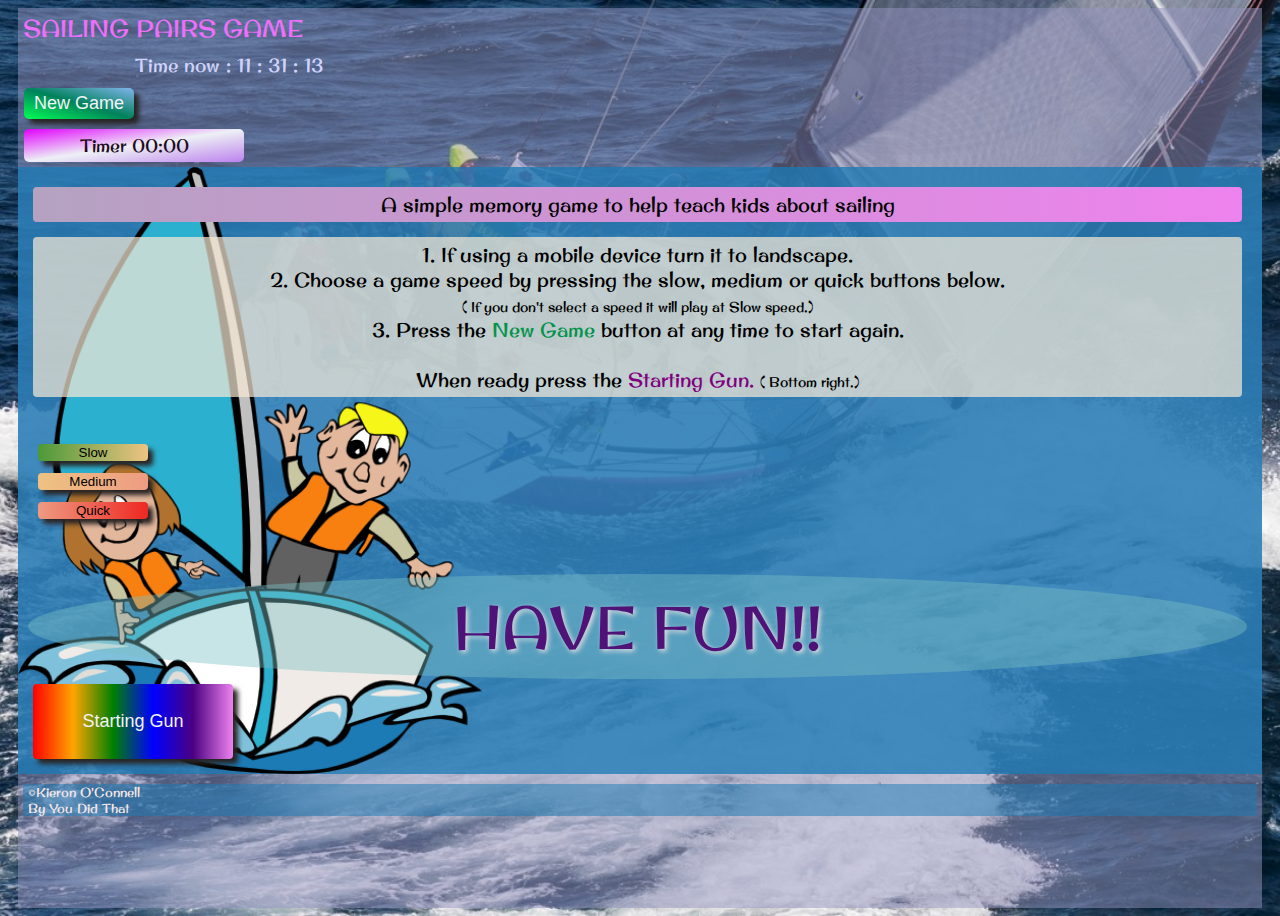
==== index.html @ f1f14758 "Following mobile testing adjusted card sizes" ====
<!DOCTYPE html>
<html lang="en">

<!-- All code written by KJOC referencing CI Materials, Bootrap 4 Documentation online and mostly W3Schools website to understand how to solve problems.
    Except where specifcally mentioned all code written here not copied and pasted -->

<!-- Base Head content comes from CI Github template -->
<!-- Meta descriptions and links not part of website -->

<head>
    <meta charset="UTF-8">
    <!-- From advice from mentor and some reading on this site added extra info to title and changed code file
        names to help with search results https://backlinko.com/hub/seo/urls -->
    <title>Sailing Game</title>
    <meta name="viewport" content="width=device-width, initial-scale=1.0 shrink-to-fit=no">
    <meta name="author" content="KJOC">
    <meta name="description" content="Sailing Pairs Game">
    <meta name="keywords" content="TBD">
    <!-- Bootstrap -->
    <link rel="stylesheet" href="https://stackpath.bootstrapcdn.com/bootstrap/4.5.0/css/bootstrap.min.css" integrity="sha384-9aIt2nRpC12Uk9gS9baDl411NQApFmC26EwAOH8WgZl5MYYxFfc+NcPb1dKGj7Sk" crossorigin="anonymous">
    <!-- Fontawesome -->
    <link rel="stylesheet" href="https://use.fontawesome.com/releases/v5.6.1/css/all.css" integrity="sha384-gfdkjb5BdAXd+lj+gudLWI+BXq4IuLW5IT+brZEZsLFm++aCMlF1V92rMkPaX4PP" crossorigin="anonymous">
    <!-- Google APIs -->
    <link rel="preconnect" href="https://fonts.gstatic.com">
    <link href="https://fonts.googleapis.com/css2?family=Original+Surfer&display=swap" rel="stylesheet">
    <!-- Own CSS -->
    <link rel="stylesheet" href="assets/css/style.css">
    <!-- Own Javascript -->

</head>

<!-- Main body of website that will be seen on first load -->

<body id="backImage" class="mx-auto">

    <section id="fade" class="flex container-fluid">

        <div class="container-fluid">
            <div class="row d-flex justify-content-center">
                <div class="title  col-5">SAILING PAIRS GAME</div>
                <div id="clock" class="dClock offset-2 col-5"></div>
            </div>
            <div class="row justify-content-center">
            </div>
            <div class="r3 row d-flex justify-content-between">
                <div class="c1 col-xs-2"> <button id="reStart" class="speed">New Game</button></div>
                <div class="c1 col-xs-2" id="stopwatch">Timer 00:00</div>
            </div>
        </div>

        <div class="container-fluid">
            <div id="gameInfo" class="jumbotron">
                <div class="row d-flex justify-content-end">
                    <div class="explain1 col-8">
                        A simple memory game to help teach kids about sailing
                    </div>
                </div>
                <div class="row d-flex justify-content-end">
                    <div class="explain2 col-8">
                        1. If using a mobile device turn it to landscape. <br> 2. Choose a game speed by pressing the slow, medium or quick buttons below.<br><span style="font-size: 14px;">&#40 If you don't select a speed it will play at Slow speed.&#41</span>                        <br>3. Press the
                        <span style="color: #03944c;">New Game</span> button at any time to start again. <br><br> When ready press the
                        <span class="link">Starting Gun. </span><span style="font-size: 14px;">&#40 Bottom right.&#41</span>
                    </div>
                </div>
                <div class="speedBox row justify-content-end">

                    <div class="col-md-2"><button id="slow" class="speed">Slow</button></div>
                    <div class="col-md-2"> <button id="medium" class="speed">Medium</button></div>
                    <div class="col-md-2"> <button id="quick" class="speed">Quick</button></div>

                </div>
                <div class="fun1 row d-flex justify-content-center">
                    <div class="fun col-5 offset-4">HAVE FUN!!
                    </div>
                </div>
                <div class="row ">

                    <div class="col-6 offset-6 d-flex justify-content-end ">

                        <button id="start" class="button">Starting Gun</button></div>
                </div>
            </div>
        </div>

        <div class="container-fluid">
            <div class="area row">
                <div class=" area2 col-12">
                    <div id="cardBox" class="cardBox row justify-content-sm-between flex"></div>
                </div>
            </div>
        </div>

        <footer>
            <div class="container-fluid ">
                <div class="row justify-content-between ">
                    <div class="foot col-offset-0 ">&copy;Kieron O'Connell</div>
                    <div class="foot col-offset-0 ">By You Did That</div>
                </div>
            </div>
        </footer>
        <div class="row "></div>
    </section>








    <!-- Scripts for bootstrap CDN -->
    <script src="https://code.jquery.com/jquery-3.5.1.slim.min.js " integrity="sha384-DfXdz2htPH0lsSSs5nCTpuj/zy4C+OGpamoFVy38MVBnE+IbbVYUew+OrCXaRkfj " crossorigin="anonymous "></script>
    <script src="https://cdn.jsdelivr.net/npm/popper.js@1.16.0/dist/umd/popper.min.js " integrity="sha384-Q6E9RHvbIyZFJoft+2mJbHaEWldlvI9IOYy5n3zV9zzTtmI3UksdQRVvoxMfooAo " crossorigin="anonymous "></script>
    <script src="https://stackpath.bootstrapcdn.com/bootstrap/4.5.0/js/bootstrap.min.js " integrity="sha384-OgVRvuATP1z7JjHLkuOU7Xw704+h835Lr+6QL9UvYjZE3Ipu6Tp75j7Bh/kR0JKI " crossorigin="anonymous "></script>
    <script src="assets/js/script.js "></script>
</body>

</html>
---- assets/css/style.css ----
/* Background Image */

html {
    margin: 0px 10px 0px 10px;
}

body {
    font-family: 'Original Surfer', cursive;
    font-size: 20px;
    min-height: 100vh;
    max-width: 99.5%;
}

#backImage {
    /* Personal photo with no copyright issues for personal non commercial use */
    background-image: url('../images/fastnetpeople2.jpeg');
    background-position: center center;
    background-repeat: no-repeat;
    background-size: cover;
}

#fade {
    background-color: rgba(148, 149, 192, 0.507);
    min-height: inherit;
}


/* Title */

.title,
.dClock {
    padding: 5px;
}

.title {
    color: #ee6ffa;
    text-align: left;
    width: fit-content;
    border-radius: 5px;
    font-size: 1.5rem;
}

.dClock {
    /* background-color: #1c7ab585; */
    color: #d0d3fa;
    text-align: right;
    width: 300px;
    border-radius: 5px;
    font-size: 1.2rem;
}

.r3 {
    margin: 1px 1px 1px 1px;
}

.c1 {
    padding-left: 0;
}

#reStart,
#stopwatch {
    font-size: 1em;
    text-align: center;
    border-radius: 5px;
    margin: 5px 5px 5px 5px;
    padding: 5px 10px 5px 10px;
}

#reStart {
    color: #f3f3f7;
    width: auto;
    /* Adapted from W3 schools */
    background-image: linear-gradient(to top right, rgb(0, 255, 85), rgb(0, 130, 91), rgb(130, 180, 238));
    box-shadow: 5px 5px 5px rgb(41, 36, 36);
}

#stopwatch {
    background-image: linear-gradient(to bottom right, rgb(225, 0, 255), rgb(237, 240, 245), rgb(189, 130, 238));
    color: #1d0d1b;
    max-width: 200px;
    height: fit-content;
}


/* User entry */


/* Navigation to 3 games pages */


/* Start page before game start */

.jumbotron {
    font-family: 'Original Surfer', cursive;
    margin: 100px, 5px, 5px, 5px;
    background-color: #1c7ab5c7;
    background-image: url('../images/cardfront.png');
    background-position: left;
    background-repeat: no-repeat;
    background-size: contain;
    /* border: solid 15px #1c7ab5c7; */
    padding: 10px 15px 10px 10px;
}

.explain1,
.explain2 {
    background-color: rgb(250, 235, 215, 0.7);
    margin: 10px 5px 15px 5px;
    border-radius: 4px;
    text-align: center;
    padding: 5px;
}

.explain1 {
    background-image: linear-gradient(to right, rgb(180, 162, 192), violet);
}

.link {
    color: purple;
}

.speedBox {
    margin: 40px 15px 50px 5px;
}

button {
    box-shadow: 5px 5px 5px rgb(41, 36, 36);
    border: none;
    width: 110px;
    margin: 5px 5px 5px 5px;
    border-radius: 4px;
}

#slow {
    background-image: linear-gradient(to right, rgb(75, 153, 56), rgb(238, 195, 130));
}

#medium {
    background-image: linear-gradient(to right, rgb(238, 195, 130), rgb(238, 155, 130));
}

#quick {
    background-image: linear-gradient(to right, rgb(238, 155, 130), rgb(238, 40, 34));
}

.speedPick {
    border: 5px solid rgb(252, 255, 213);
}

.fun {
    background-color: rgba(123, 192, 197, 0.425);
    fill-opacity: inherit;
    background-position: relative;
    font-size: 3em;
    color: rgb(79, 18, 119);
    text-shadow: 2px 2px 5px #e7e2e2;
    border-radius: 150%;
    padding: 15px;
    text-align: center;
}

#start {
    color: #f3f3f7;
    font-size: large;
    margin-top: 40px;
    width: 200px;
    height: 75px;
    /* Adapted from W3 schools */
    background-image: linear-gradient(to right, red, orange, green, blue, indigo, violet);
    box-shadow: 5px 5px 5px rgb(41, 36, 36);
    border: none;
    margin: 5px 5px 5px 5px;
    border-radius: 4px;
}


/* Cards */

.area {
    margin-bottom: 10px;
}

.area2 {
    padding: 0px 0px 0px 0px;
}

.cardBox {
    margin: 0px 5px 0px 5px;
}

.carD {
    position: relative;
    height: 200px;
    width: fit-content;
    width: 150px;
    margin: 2px;
    padding: 2px;
}


/* z-index used to keep correct hidden face on top */

.hidden,
.up {
    height: 200px;
    width: 150px;
    margin: 2px;
    padding: 2px;
}

.hidden {
    z-index: 2;
    background-position: center center;
    background-repeat: no-repeat;
    background-size: cover;
    /* Free image from https://www.netclipart.com/isee/ooTmi_sailboat-children-playing-kid-girl-sailing-sea-sailing/. OK for private non commericial use.*/
    background-image: url('../images/cardfront.png');
    background-color: #81b2d1;
    position: absolute;
}

.up {
    /* z-index: 3; */
    background-position: center center;
    background-repeat: no-repeat;
    background-size: cover;
    position: absolute;
    color: rgba(46, 43, 54, 0.808);
    font-variant-caps: all-petite-caps;
    font-weight: 900;
    font-display: block;
}


/* Extra small devices (phones, 600px and down) */

@media only screen and (max-width: 850px) {
    .title {
        font-size: 0.8rem;
    }
    .dClock {
        font-size: 0.8rem;
    }
    #reStart,
    #stopwatch {
        font-size: 0.5em;
        text-align: center;
        border-radius: 5px;
        margin: 5px 5px 5px 5px;
        padding: 5px 10px 5px 10px;
    }
    .carD,
    .up,
    .hidden {
        height: 65px;
        width: 50px;
    }
    .carD {
        position: relative;
        margin: 5px;
    }
    .boatName {
        font-size: 0.35em;
        background-color: #d0d3fa;
        padding-left: 2px;
    }
    .foot {
        font-size: 0.7em;
    }
}


/* Small devices (portrait tablets and large phones, 600px and up) */

@media only screen and (min-width: 850px) {
    .title {
        font-size: 1.3rem;
    }
    #reStart,
    #stopwatch {
        font-size: 0.7em;
        text-align: center;
        border-radius: 5px;
        margin: 5px 5px 5px 5px;
        padding: 5px 10px 5px 10px;
    }
    .carD,
    .up,
    .hidden {
        height: 133px;
        width: 100px;
    }
    .carD {
        position: relative;
        margin: 5px;
    }
    .boatName {
        font-size: 0.5em;
        background-color: #d0d3fa;
        padding-left: 2px;
    }
}

@media only screen and (min-width: 1200px) {
    .title {
        font-size: 1.5rem;
    }
    #reStart,
    #stopwatch {
        font-size: 0.9em;
        text-align: center;
        border-radius: 5px;
        margin: 5px 5px 5px 5px;
        padding: 5px 10px 5px 10px;
    }
    .carD,
    .up,
    .hidden {
        height: 160px;
        width: 120px;
    }
    .carD {
        position: relative;
        margin: 5px;
    }
    .boatName {
        font-size: 0.7em;
        background-color: rgb(208, 211, 250, 0.6);
        padding-left: 2px;
        font-weight: 600;
        color: #b302ca;
        border-radius: 2px;
        height: fit-content;
    }
}

@media only screen and (min-width: 1400px) {
    .title {
        font-size: 1.8rem;
    }
    #reStart,
    #stopwatch {
        font-size: 1.2em;
        text-align: center;
        border-radius: 5px;
        margin: 5px 5px 5px 5px;
        padding: 5px 10px 5px 10px;
    }
    .carD,
    .up,
    .hidden {
        height: 200px;
        width: 150px;
    }
    .carD {
        position: relative;
        margin: 5px;
    }
}

@media only screen and (min-width: 1600px) {
    .title {
        font-size: 1.8rem;
    }
    #reStart,
    #stopwatch {
        font-size: 1.4em;
        text-align: center;
        border-radius: 5px;
        margin: 5px 5px 5px 5px;
        padding: 5px 10px 5px 10px;
    }
    .carD,
    .up,
    .hidden {
        height: 240px;
        width: 180px;
    }
    .carD {
        position: relative;
        margin: 5px;
    }
}

footer {
    color: rgb(248, 231, 231);
    font-size: small;
    font-weight: 500;
    margin: 5px 5px 10px 5px;
    background-color: #1c7ab585;
}

.foot {
    margin: 0 5px 0 5px;
}
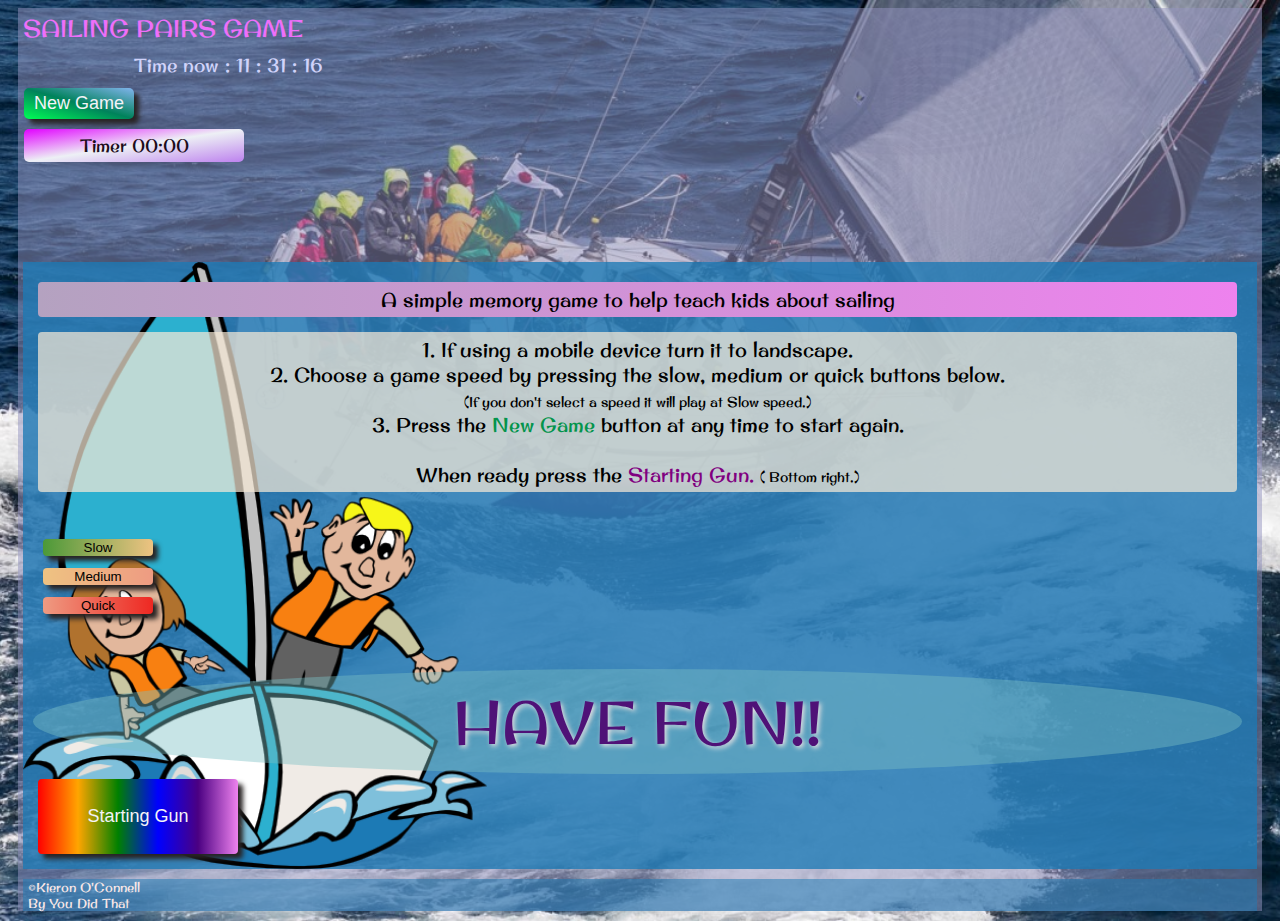
==== commit d275d8b9: "After checking and corrections following pass through CSS and HTML Validator. All Clear" ====
--- a/index.html
+++ b/index.html
@@ -57,9 +57,9 @@
                 </div>
                 <div class="row d-flex justify-content-end">
                     <div class="explain2 col-8">
-                        1. If using a mobile device turn it to landscape. <br> 2. Choose a game speed by pressing the slow, medium or quick buttons below.<br><span style="font-size: 14px;">&#40 If you don't select a speed it will play at Slow speed.&#41</span>                        <br>3. Press the
+                        1. If using a mobile device turn it to landscape. <br> 2. Choose a game speed by pressing the slow, medium or quick buttons below.<br><span style="font-size: 14px;">&#40;If you don't select a speed it will play at Slow speed.&#41;</span>                        <br>3. Press the
                         <span style="color: #03944c;">New Game</span> button at any time to start again. <br><br> When ready press the
-                        <span class="link">Starting Gun. </span><span style="font-size: 14px;">&#40 Bottom right.&#41</span>
+                        <span class="link">Starting Gun. </span><span style="font-size: 14px;">&#40; Bottom right.&#41;</span>
                     </div>
                 </div>
                 <div class="speedBox row justify-content-end">
@@ -109,10 +109,10 @@
 
 
     <!-- Scripts for bootstrap CDN -->
-    <script src="https://code.jquery.com/jquery-3.5.1.slim.min.js " integrity="sha384-DfXdz2htPH0lsSSs5nCTpuj/zy4C+OGpamoFVy38MVBnE+IbbVYUew+OrCXaRkfj " crossorigin="anonymous "></script>
-    <script src="https://cdn.jsdelivr.net/npm/popper.js@1.16.0/dist/umd/popper.min.js " integrity="sha384-Q6E9RHvbIyZFJoft+2mJbHaEWldlvI9IOYy5n3zV9zzTtmI3UksdQRVvoxMfooAo " crossorigin="anonymous "></script>
-    <script src="https://stackpath.bootstrapcdn.com/bootstrap/4.5.0/js/bootstrap.min.js " integrity="sha384-OgVRvuATP1z7JjHLkuOU7Xw704+h835Lr+6QL9UvYjZE3Ipu6Tp75j7Bh/kR0JKI " crossorigin="anonymous "></script>
-    <script src="assets/js/script.js "></script>
+    <script src="https://code.jquery.com/jquery-3.5.1.slim.min.js" integrity="sha384-DfXdz2htPH0lsSSs5nCTpuj/zy4C+OGpamoFVy38MVBnE+IbbVYUew+OrCXaRkfj " crossorigin="anonymous"></script>
+    <script src="https://cdn.jsdelivr.net/npm/popper.js@1.16.0/dist/umd/popper.min.js " integrity="sha384-Q6E9RHvbIyZFJoft+2mJbHaEWldlvI9IOYy5n3zV9zzTtmI3UksdQRVvoxMfooAo " crossorigin="anonymous"></script>
+    <script src="https://stackpath.bootstrapcdn.com/bootstrap/4.5.0/js/bootstrap.min.js " integrity="sha384-OgVRvuATP1z7JjHLkuOU7Xw704+h835Lr+6QL9UvYjZE3Ipu6Tp75j7Bh/kR0JKI " crossorigin="anonymous"></script>
+    <script src="assets/js/script.js"></script>
 </body>
 
 </html>--- a/assets/css/style.css
+++ b/assets/css/style.css
@@ -92,7 +92,7 @@
 
 .jumbotron {
     font-family: 'Original Surfer', cursive;
-    margin: 100px, 5px, 5px, 5px;
+    margin: 100px 5px 5px 5px;
     background-color: #1c7ab5c7;
     background-image: url('../images/cardfront.png');
     background-position: left;
@@ -150,7 +150,6 @@
 .fun {
     background-color: rgba(123, 192, 197, 0.425);
     fill-opacity: inherit;
-    background-position: relative;
     font-size: 3em;
     color: rgb(79, 18, 119);
     text-shadow: 2px 2px 5px #e7e2e2;
@@ -228,13 +227,16 @@
     color: rgba(46, 43, 54, 0.808);
     font-variant-caps: all-petite-caps;
     font-weight: 900;
-    font-display: block;
 }
 
 
 /* Extra small devices (phones, 600px and down) */
 
-@media only screen and (max-width: 850px) {
+
+/* https://websiteedu.com/media-queries-for-mobile-and-tablets/ 
+*/
+
+@media only screen and (min-device-width: 375px) and (max-device-width: 667px) and (-webkit-min-device-pixel-ratio: 2) {
     .title {
         font-size: 0.8rem;
     }
@@ -246,18 +248,53 @@
         font-size: 0.5em;
         text-align: center;
         border-radius: 5px;
-        margin: 5px 5px 5px 5px;
-        padding: 5px 10px 5px 10px;
-    }
-    .carD,
-    .up,
-    .hidden {
-        height: 65px;
-        width: 50px;
-    }
-    .carD {
-        position: relative;
-        margin: 5px;
+        margin: 2px 2px 2px 2px;
+        padding: 5px 5px 5px 5px;
+    }
+    .carD,
+    .up,
+    .hidden {
+        height: 73px;
+        width: 55px;
+    }
+    .carD {
+        position: relative;
+        margin: 1px;
+    }
+    .boatName {
+        font-size: 0.35em;
+        background-color: #d0d3fa;
+        padding-left: 2px;
+    }
+    .foot {
+        font-size: 0.7em;
+    }
+}
+
+@media only screen and (max-width: 850px) {
+    .title {
+        font-size: 0.8rem;
+    }
+    .dClock {
+        font-size: 0.8rem;
+    }
+    #reStart,
+    #stopwatch {
+        font-size: 0.5em;
+        text-align: center;
+        border-radius: 5px;
+        margin: 2px 2px 2px 2px;
+        padding: 5px 5px 5px 5px;
+    }
+    .carD,
+    .up,
+    .hidden {
+        height: 73px;
+        width: 55px;
+    }
+    .carD {
+        position: relative;
+        margin: 1px;
     }
     .boatName {
         font-size: 0.35em;
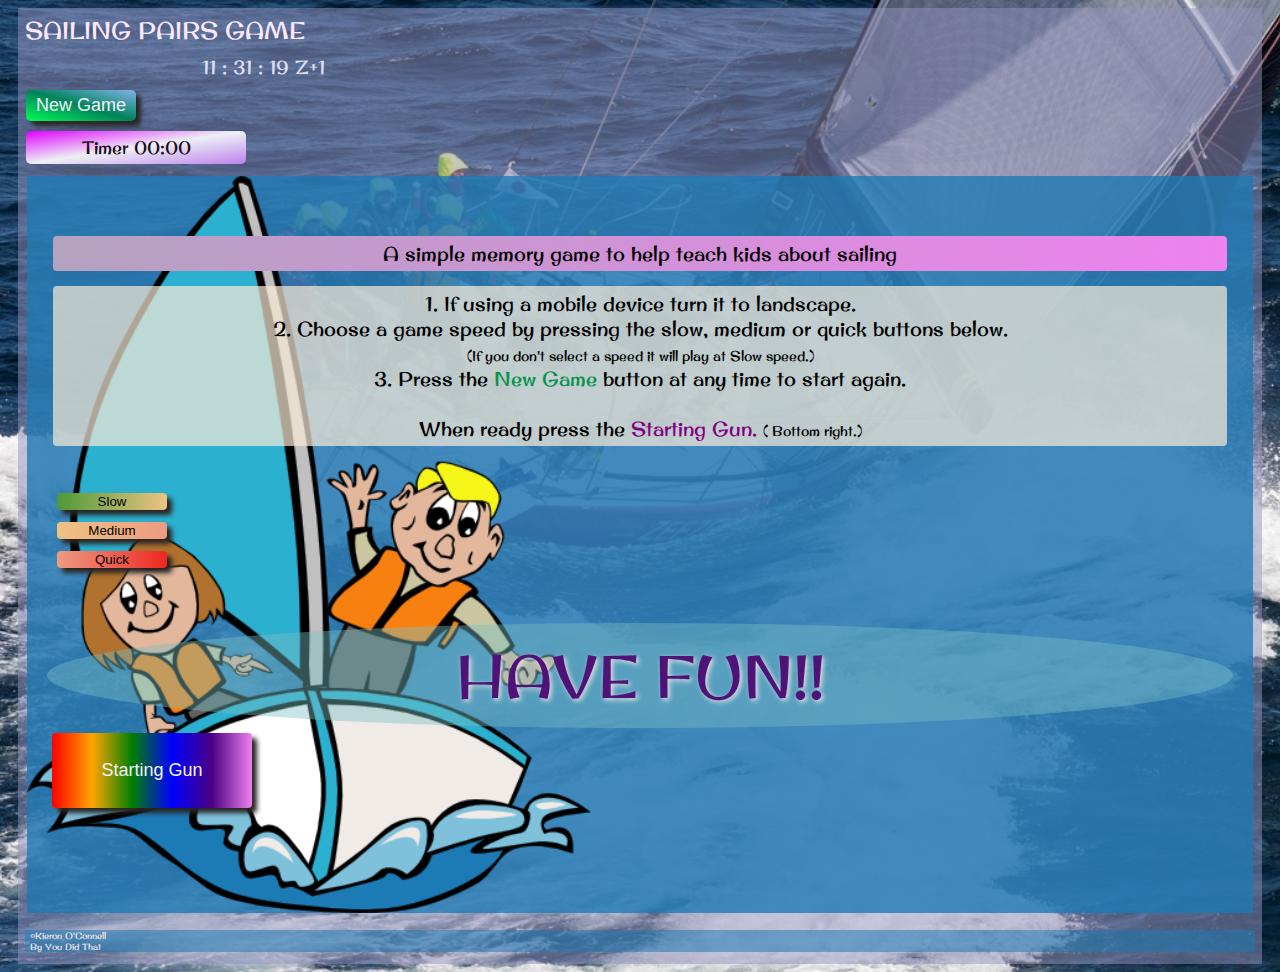
==== commit 5e8df221: "Work to make the start screen fit mobile in portrait on start screen & better distribution of cards " ====
--- a/index.html
+++ b/index.html
@@ -48,15 +48,15 @@
             </div>
         </div>
 
-        <div class="container-fluid">
+        <div class="explainTop container-fluid">
             <div id="gameInfo" class="jumbotron">
-                <div class="row d-flex justify-content-end">
-                    <div class="explain1 col-8">
+                <div class="row explain0 d-flex justify-content-end">
+                    <div class="explain1 col-xs-12">
                         A simple memory game to help teach kids about sailing
                     </div>
                 </div>
-                <div class="row d-flex justify-content-end">
-                    <div class="explain2 col-8">
+                <div class="row explain0 d-flex justify-content-end">
+                    <div class="explain2 col-xs-12">
                         1. If using a mobile device turn it to landscape. <br> 2. Choose a game speed by pressing the slow, medium or quick buttons below.<br><span style="font-size: 14px;">&#40;If you don't select a speed it will play at Slow speed.&#41;</span>                        <br>3. Press the
                         <span style="color: #03944c;">New Game</span> button at any time to start again. <br><br> When ready press the
                         <span class="link">Starting Gun. </span><span style="font-size: 14px;">&#40; Bottom right.&#41;</span>
@@ -64,13 +64,13 @@
                 </div>
                 <div class="speedBox row justify-content-end">
 
-                    <div class="col-md-2"><button id="slow" class="speed">Slow</button></div>
-                    <div class="col-md-2"> <button id="medium" class="speed">Medium</button></div>
-                    <div class="col-md-2"> <button id="quick" class="speed">Quick</button></div>
+                    <div class="col-xs-4"><button id="slow" class="speed">Slow</button></div>
+                    <div class="col-xs-4"> <button id="medium" class="speed">Medium</button></div>
+                    <div class="col-xs-4"> <button id="quick" class="speed">Quick</button></div>
 
                 </div>
                 <div class="fun1 row d-flex justify-content-center">
-                    <div class="fun col-5 offset-4">HAVE FUN!!
+                    <div class="fun col-sm-5 offset-4">HAVE FUN!!
                     </div>
                 </div>
                 <div class="row ">
@@ -84,8 +84,8 @@
 
         <div class="container-fluid">
             <div class="area row">
-                <div class=" area2 col-12">
-                    <div id="cardBox" class="cardBox row justify-content-sm-between flex"></div>
+                <div class=" area2 justify-content-sm-center col-12">
+                    <div id="cardBox" class="cardBox row justify-content-sm-center"></div>
                 </div>
             </div>
         </div>
--- a/assets/css/style.css
+++ b/assets/css/style.css
@@ -22,6 +22,7 @@
 #fade {
     background-color: rgba(148, 149, 192, 0.507);
     min-height: inherit;
+    padding: 2px 2px 2px 2px;
 }
 
 
@@ -33,7 +34,7 @@
 }
 
 .title {
-    color: #ee6ffa;
+    color: #fce8ff;
     text-align: left;
     width: fit-content;
     border-radius: 5px;
@@ -42,7 +43,7 @@
 
 .dClock {
     /* background-color: #1c7ab585; */
-    color: #d0d3fa;
+    color: #dcddee;
     text-align: right;
     width: 300px;
     border-radius: 5px;
@@ -92,14 +93,22 @@
 
 .jumbotron {
     font-family: 'Original Surfer', cursive;
-    margin: 100px 5px 5px 5px;
+    margin: 5px 5px 5px 5px;
     background-color: #1c7ab5c7;
     background-image: url('../images/cardfront.png');
     background-position: left;
     background-repeat: no-repeat;
     background-size: contain;
     /* border: solid 15px #1c7ab5c7; */
-    padding: 10px 15px 10px 10px;
+    padding: 5px 5px 5px 5px;
+}
+
+.explainTop {
+    padding: 2px 2px 2px 2px;
+}
+
+.explain0 {
+    margin: 0px 1px 0px 1px;
 }
 
 .explain1,
@@ -236,7 +245,8 @@
 /* https://websiteedu.com/media-queries-for-mobile-and-tablets/ 
 */
 
-@media only screen and (min-device-width: 375px) and (max-device-width: 667px) and (-webkit-min-device-pixel-ratio: 2) {
+
+/* @media only screen and (min-device-width: 375px) and (max-device-width: 667px) and (-webkit-min-device-pixel-ratio: 2) {
     .title {
         font-size: 0.8rem;
     }
@@ -269,9 +279,19 @@
     .foot {
         font-size: 0.7em;
     }
-}
-
-@media only screen and (max-width: 850px) {
+} */
+
+@media only screen and (max-width: 250px) {
+    .area,
+    .area2 {
+        justify-content: space-between;
+    }
+    .cardBox {
+        padding-left: 50px;
+    }
+}
+
+@media only screen and (max-width: 750px) {
     .title {
         font-size: 0.8rem;
     }
@@ -286,30 +306,61 @@
         margin: 2px 2px 2px 2px;
         padding: 5px 5px 5px 5px;
     }
+    .explain1,
+    .explain2 {
+        font-size: 0.7rem;
+        font-weight: 500;
+    }
+    .explain2 {
+        background-color: rgba(250, 235, 215, 0.842);
+    }
+    .speed {
+        font-size: 0.8rem;
+        width: 75px;
+    }
+    .speedBox {
+        margin: 2px 2px 2px 2px;
+    }
+    .fun {
+        font-size: 1.5em;
+        padding: 5px 3px 5px 3px;
+        margin-right: 75px;
+    }
+    #start {
+        font-size: 0.8em;
+        width: 200px;
+        height: 40px;
+    }
     .carD,
     .up,
     .hidden {
         height: 73px;
         width: 55px;
     }
-    .carD {
-        position: relative;
-        margin: 1px;
-    }
-    .boatName {
-        font-size: 0.35em;
-        background-color: #d0d3fa;
-        padding-left: 2px;
-    }
-    .foot {
-        font-size: 0.7em;
-    }
+    .cardBox {
+        padding-left: 20px;
+    }
+}
+
+.carD {
+    position: relative;
+    margin: 1px;
+}
+
+.boatName {
+    font-size: 0.35em;
+    background-color: #d0d3fa;
+    padding-left: 2px;
+}
+
+.foot {
+    font-size: 0.7em;
 }
 
 
 /* Small devices (portrait tablets and large phones, 600px and up) */
 
-@media only screen and (min-width: 850px) {
+@media only screen and (min-width: 750px) {
     .title {
         font-size: 1.3rem;
     }
@@ -349,6 +400,9 @@
         border-radius: 5px;
         margin: 5px 5px 5px 5px;
         padding: 5px 10px 5px 10px;
+    }
+    .jumbotron {
+        padding: 50px 20px 100px 20px;
     }
     .carD,
     .up,
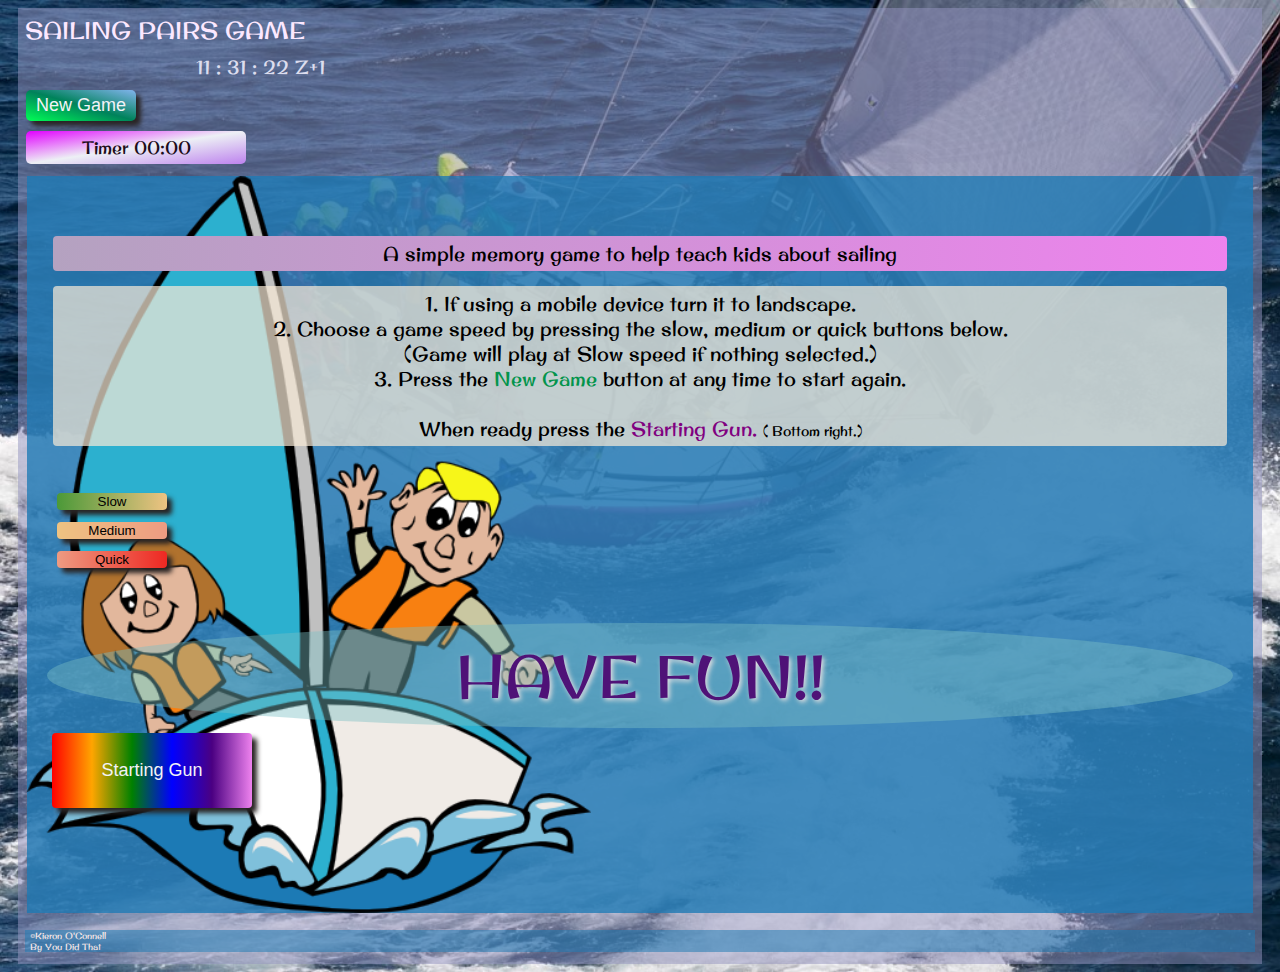
==== commit b061aaf6: "Small mobile UX adjustments" ====
--- a/index.html
+++ b/index.html
@@ -57,7 +57,7 @@
                 </div>
                 <div class="row explain0 d-flex justify-content-end">
                     <div class="explain2 col-xs-12">
-                        1. If using a mobile device turn it to landscape. <br> 2. Choose a game speed by pressing the slow, medium or quick buttons below.<br><span style="font-size: 14px;">&#40;If you don't select a speed it will play at Slow speed.&#41;</span>                        <br>3. Press the
+                        1. If using a mobile device turn it to landscape. <br> 2. Choose a game speed by pressing the slow, medium or quick buttons below.<br><span>&#40;Game will play at Slow speed if nothing selected.&#41;</span> <br>3. Press the
                         <span style="color: #03944c;">New Game</span> button at any time to start again. <br><br> When ready press the
                         <span class="link">Starting Gun. </span><span style="font-size: 14px;">&#40; Bottom right.&#41;</span>
                     </div>
--- a/assets/css/style.css
+++ b/assets/css/style.css
@@ -289,6 +289,9 @@
     .cardBox {
         padding-left: 50px;
     }
+    #start {
+        font-size: 0.7em;
+    }
 }
 
 @media only screen and (max-width: 750px) {
@@ -328,7 +331,7 @@
     }
     #start {
         font-size: 0.8em;
-        width: 200px;
+        width: 220px;
         height: 40px;
     }
     .carD,
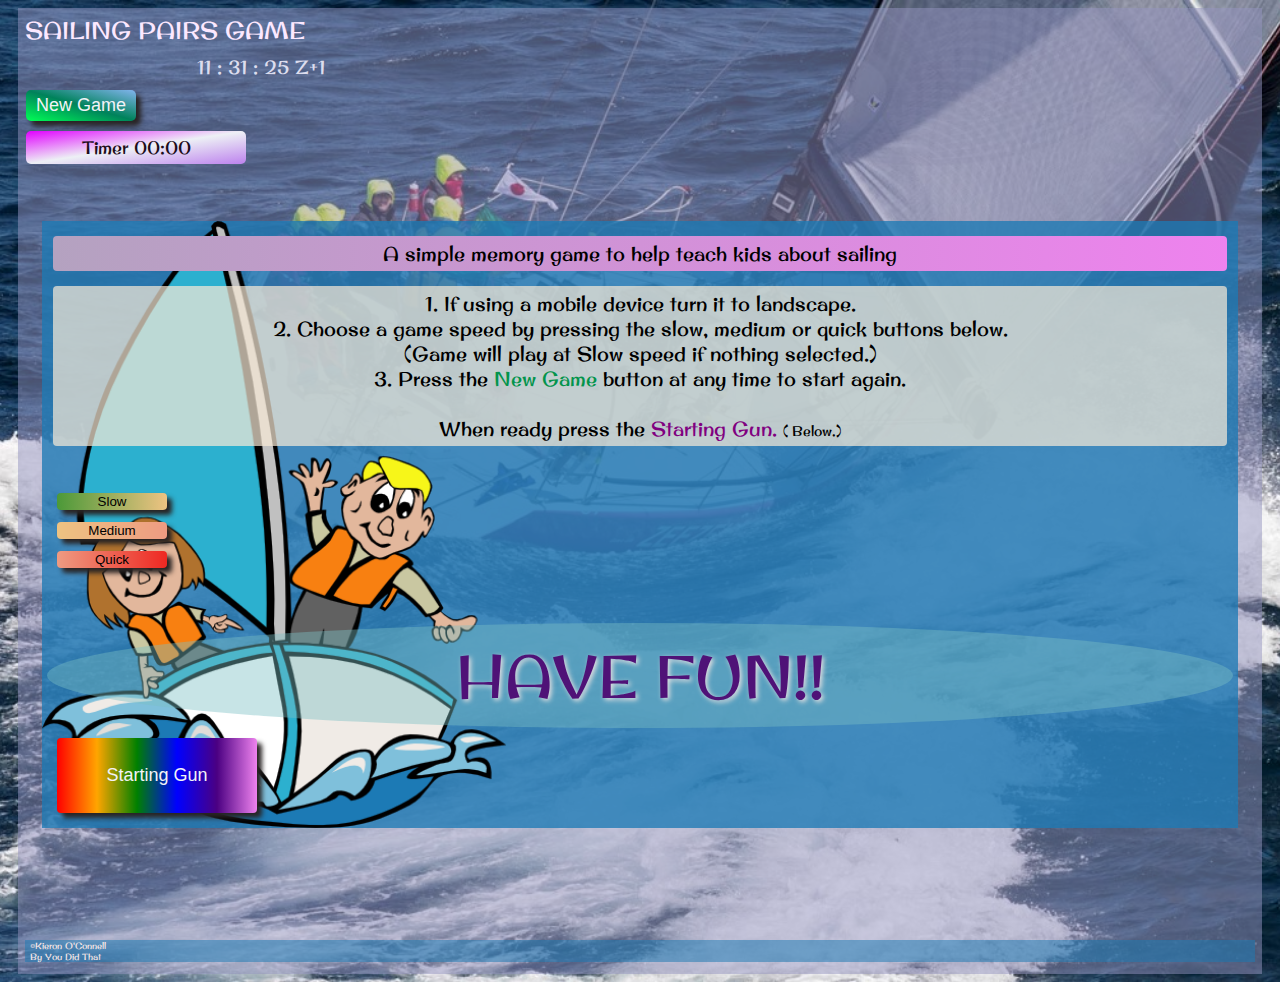
==== commit 2204fe72: "Last of mobile changes" ====
--- a/index.html
+++ b/index.html
@@ -59,7 +59,7 @@
                     <div class="explain2 col-xs-12">
                         1. If using a mobile device turn it to landscape. <br> 2. Choose a game speed by pressing the slow, medium or quick buttons below.<br><span>&#40;Game will play at Slow speed if nothing selected.&#41;</span> <br>3. Press the
                         <span style="color: #03944c;">New Game</span> button at any time to start again. <br><br> When ready press the
-                        <span class="link">Starting Gun. </span><span style="font-size: 14px;">&#40; Bottom right.&#41;</span>
+                        <span class="link">Starting Gun. </span><span style="font-size: 14px;">&#40; Below.&#41;</span>
                     </div>
                 </div>
                 <div class="speedBox row justify-content-end">
@@ -73,9 +73,9 @@
                     <div class="fun col-sm-5 offset-4">HAVE FUN!!
                     </div>
                 </div>
-                <div class="row ">
+                <div class="gun row justify-content-end">
 
-                    <div class="col-6 offset-6 d-flex justify-content-end ">
+                    <div class="col-sm-3 justify-content-end">
 
                         <button id="start" class="button">Starting Gun</button></div>
                 </div>
--- a/assets/css/style.css
+++ b/assets/css/style.css
@@ -181,6 +181,10 @@
     border-radius: 4px;
 }
 
+.gun {
+    margin: 5px 25px 5px 5px;
+}
+
 
 /* Cards */
 
@@ -290,7 +294,7 @@
         padding-left: 50px;
     }
     #start {
-        font-size: 0.7em;
+        font-size: 0.5em;
     }
 }
 
@@ -405,7 +409,7 @@
         padding: 5px 10px 5px 10px;
     }
     .jumbotron {
-        padding: 50px 20px 100px 20px;
+        margin: 50px 20px 100px 20px;
     }
     .carD,
     .up,
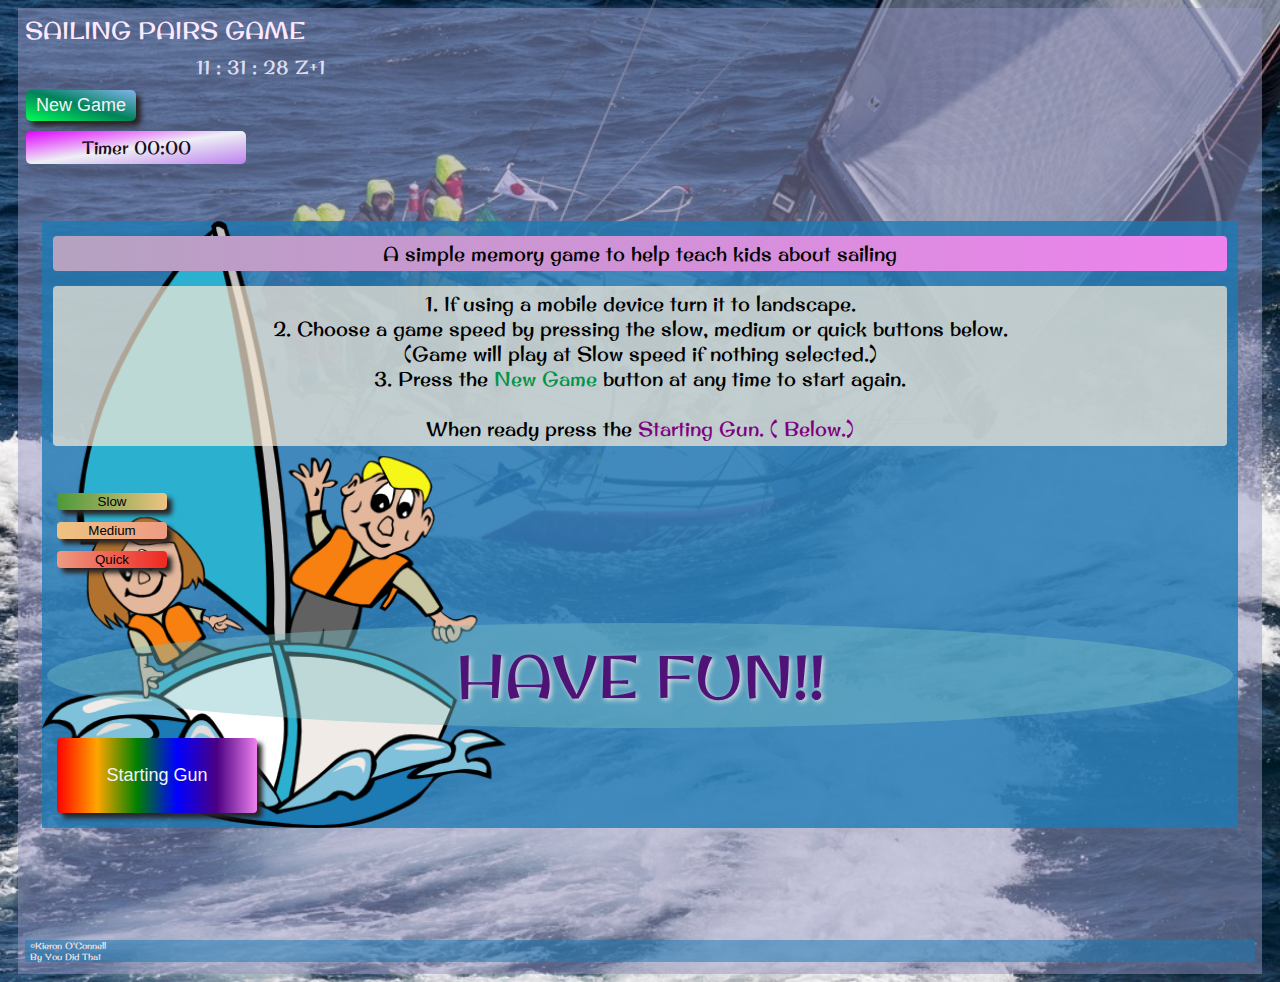
==== commit 9888fe49: "Following a UX trial added simple instruction on game screen." ====
--- a/index.html
+++ b/index.html
@@ -59,7 +59,7 @@
                     <div class="explain2 col-xs-12">
                         1. If using a mobile device turn it to landscape. <br> 2. Choose a game speed by pressing the slow, medium or quick buttons below.<br><span>&#40;Game will play at Slow speed if nothing selected.&#41;</span> <br>3. Press the
                         <span style="color: #03944c;">New Game</span> button at any time to start again. <br><br> When ready press the
-                        <span class="link">Starting Gun. </span><span style="font-size: 14px;">&#40; Below.&#41;</span>
+                        <span class="link">Starting Gun. &#40; Below.&#41;</span>
                     </div>
                 </div>
                 <div class="speedBox row justify-content-end">
@@ -82,7 +82,7 @@
             </div>
         </div>
 
-        <div class="container-fluid">
+        <div id="gameInstr" class="container-fluid">
             <div class="area row">
                 <div class=" area2 justify-content-sm-center col-12">
                     <div id="cardBox" class="cardBox row justify-content-sm-center"></div>
--- a/assets/css/style.css
+++ b/assets/css/style.css
@@ -109,6 +109,14 @@
 
 .explain0 {
     margin: 0px 1px 0px 1px;
+}
+
+.gameInst {
+    background-color: rgb(250, 235, 215, 0.7);
+    margin: 10px 5px 15px 5px;
+    border-radius: 4px;
+    text-align: center;
+    padding: 5px;
 }
 
 .explain1,
@@ -242,15 +250,28 @@
     font-weight: 900;
 }
 
-
-/* Extra small devices (phones, 600px and down) */
-
-
-/* https://websiteedu.com/media-queries-for-mobile-and-tablets/ 
-*/
-
-
-/* @media only screen and (min-device-width: 375px) and (max-device-width: 667px) and (-webkit-min-device-pixel-ratio: 2) {
+@media only screen and (max-width: 250px) {
+    .area,
+    .area2 {
+        justify-content: space-between;
+    }
+    .cardBox {
+        padding-left: 50px;
+    }
+    #start {
+        font-size: 0.5em;
+    }
+    .gameInst {
+        background-color: rgba(250, 235, 215, 0.842);
+        margin: 10px 5px 15px 5px;
+        border-radius: 4px;
+        justify-content: center;
+        padding: 5px;
+        font-size: 0.5em;
+    }
+}
+
+@media only screen and (max-width: 750px) {
     .title {
         font-size: 0.8rem;
     }
@@ -265,54 +286,6 @@
         margin: 2px 2px 2px 2px;
         padding: 5px 5px 5px 5px;
     }
-    .carD,
-    .up,
-    .hidden {
-        height: 73px;
-        width: 55px;
-    }
-    .carD {
-        position: relative;
-        margin: 1px;
-    }
-    .boatName {
-        font-size: 0.35em;
-        background-color: #d0d3fa;
-        padding-left: 2px;
-    }
-    .foot {
-        font-size: 0.7em;
-    }
-} */
-
-@media only screen and (max-width: 250px) {
-    .area,
-    .area2 {
-        justify-content: space-between;
-    }
-    .cardBox {
-        padding-left: 50px;
-    }
-    #start {
-        font-size: 0.5em;
-    }
-}
-
-@media only screen and (max-width: 750px) {
-    .title {
-        font-size: 0.8rem;
-    }
-    .dClock {
-        font-size: 0.8rem;
-    }
-    #reStart,
-    #stopwatch {
-        font-size: 0.5em;
-        text-align: center;
-        border-radius: 5px;
-        margin: 2px 2px 2px 2px;
-        padding: 5px 5px 5px 5px;
-    }
     .explain1,
     .explain2 {
         font-size: 0.7rem;
@@ -329,6 +302,7 @@
         margin: 2px 2px 2px 2px;
     }
     .fun {
+        background-color: rgba(123, 192, 197, 0.897);
         font-size: 1.5em;
         padding: 5px 3px 5px 3px;
         margin-right: 75px;
@@ -337,6 +311,14 @@
         font-size: 0.8em;
         width: 220px;
         height: 40px;
+    }
+    .gameInst {
+        background-color: rgba(250, 235, 215, 0.842);
+        margin: 5px 2px 5px 2px;
+        border-radius: 4px;
+        justify-content: center;
+        padding: 1px;
+        font-size: 0.5em;
     }
     .carD,
     .up,
@@ -378,6 +360,14 @@
         border-radius: 5px;
         margin: 5px 5px 5px 5px;
         padding: 5px 10px 5px 10px;
+    }
+    .gameInst {
+        background-color: rgba(250, 235, 215, 0.842);
+        margin: 10px 5px 15px 5px;
+        border-radius: 4px;
+        justify-content: center;
+        padding: 5px;
+        font-size: 1.2em;
     }
     .carD,
     .up,
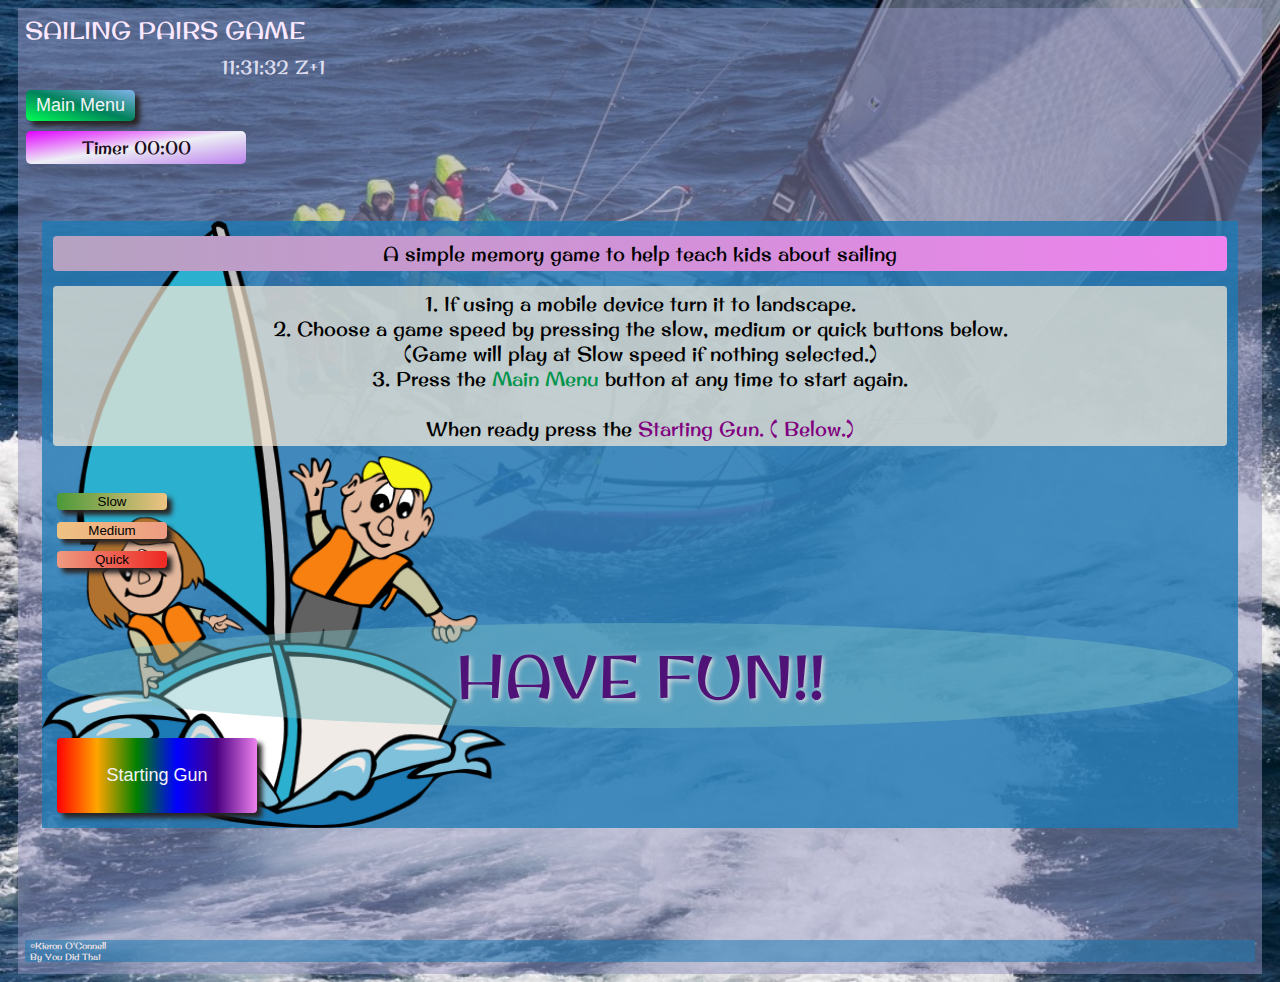
==== commit ccee4afb: "Final corrections prior to submission and after testing. Updated README, and Planes Analysis PDF and" ====
--- a/index.html
+++ b/index.html
@@ -29,7 +29,7 @@
 
 </head>
 
-<!-- Main body of website that will be seen on first load -->
+<!-- Main body of website that will be seen on first load. This puts all the users needs to know on one viewport irrespective of size so they should be able to see what to do to start playing as quickly as possible-->
 
 <body id="backImage" class="mx-auto">
 
@@ -43,12 +43,13 @@
             <div class="row justify-content-center">
             </div>
             <div class="r3 row d-flex justify-content-between">
-                <div class="c1 col-xs-2"> <button id="reStart" class="speed">New Game</button></div>
+                <div class="c1 col-xs-2"> <button id="reStart" class="speed">Main Menu</button></div>
                 <div class="c1 col-xs-2" id="stopwatch">Timer 00:00</div>
             </div>
         </div>
 
         <div class="explainTop container-fluid">
+            <!-- The code from here to the footer will be seen before starting to play but once a game has started all this information will go to be replaced by the cards and minimal other information so the player only has what they need to screen to play the game. -->
             <div id="gameInfo" class="jumbotron">
                 <div class="row explain0 d-flex justify-content-end">
                     <div class="explain1 col-xs-12">
@@ -58,7 +59,7 @@
                 <div class="row explain0 d-flex justify-content-end">
                     <div class="explain2 col-xs-12">
                         1. If using a mobile device turn it to landscape. <br> 2. Choose a game speed by pressing the slow, medium or quick buttons below.<br><span>&#40;Game will play at Slow speed if nothing selected.&#41;</span> <br>3. Press the
-                        <span style="color: #03944c;">New Game</span> button at any time to start again. <br><br> When ready press the
+                        <span style="color: #03944c;">Main Menu</span> button at any time to start again. <br><br> When ready press the
                         <span class="link">Starting Gun. &#40; Below.&#41;</span>
                     </div>
                 </div>
@@ -83,13 +84,16 @@
         </div>
 
         <div id="gameInstr" class="container-fluid">
+            <!-- The one line game instructions are loaded above the cards here. -->
             <div class="area row">
                 <div class=" area2 justify-content-sm-center col-12">
                     <div id="cardBox" class="cardBox row justify-content-sm-center"></div>
+                    <!-- This div is where the game cards are loaded into once the player press the starting gun button. -->
                 </div>
             </div>
         </div>
 
+        <!-- The footer just contains simple onwership information about the site -->
         <footer>
             <div class="container-fluid ">
                 <div class="row justify-content-between ">
@@ -102,16 +106,11 @@
     </section>
 
 
-
-
-
-
-
-
     <!-- Scripts for bootstrap CDN -->
     <script src="https://code.jquery.com/jquery-3.5.1.slim.min.js" integrity="sha384-DfXdz2htPH0lsSSs5nCTpuj/zy4C+OGpamoFVy38MVBnE+IbbVYUew+OrCXaRkfj " crossorigin="anonymous"></script>
     <script src="https://cdn.jsdelivr.net/npm/popper.js@1.16.0/dist/umd/popper.min.js " integrity="sha384-Q6E9RHvbIyZFJoft+2mJbHaEWldlvI9IOYy5n3zV9zzTtmI3UksdQRVvoxMfooAo " crossorigin="anonymous"></script>
     <script src="https://stackpath.bootstrapcdn.com/bootstrap/4.5.0/js/bootstrap.min.js " integrity="sha384-OgVRvuATP1z7JjHLkuOU7Xw704+h835Lr+6QL9UvYjZE3Ipu6Tp75j7Bh/kR0JKI " crossorigin="anonymous"></script>
+    <!-- Single Javascript file written by KJOC that drives the game. -->
     <script src="assets/js/script.js"></script>
 </body>
 
--- a/assets/css/style.css
+++ b/assets/css/style.css
@@ -1,4 +1,4 @@
-/* Background Image */
+/* Background and main page areas */
 
 html {
     margin: 0px 10px 0px 10px;
@@ -19,6 +19,9 @@
     background-size: cover;
 }
 
+
+/* Sets a section above the background image so that it can be set to make the background photograph in effect as transparent as needed to make the design sitting above more legible */
+
 #fade {
     background-color: rgba(148, 149, 192, 0.507);
     min-height: inherit;
@@ -26,7 +29,7 @@
 }
 
 
-/* Title */
+/* Title, clock and timer and associated displays */
 
 .title,
 .dClock {
@@ -81,12 +84,6 @@
     max-width: 200px;
     height: fit-content;
 }
-
-
-/* User entry */
-
-
-/* Navigation to 3 games pages */
 
 
 /* Start page before game start */
@@ -147,6 +144,9 @@
     margin: 5px 5px 5px 5px;
     border-radius: 4px;
 }
+
+
+/* Method for how to make backgrounds multicoloured learnt from this site https://www.html-code-generator.com/html/rainbow-text-generator */
 
 #slow {
     background-image: linear-gradient(to right, rgb(75, 153, 56), rgb(238, 195, 130));
@@ -250,6 +250,12 @@
     font-weight: 900;
 }
 
+
+/* The following are the media queriery CSS to make the game work across screen sizes. The transition across sizes works OK, but there are some jumpy transitions particularly between landscape and portait to be fixed so the sizing changes are smooth */
+
+
+/* Very small width */
+
 @media only screen and (max-width: 250px) {
     .area,
     .area2 {
@@ -271,6 +277,9 @@
     }
 }
 
+
+/* Upto 750px; landscape iPhone */
+
 @media only screen and (max-width: 750px) {
     .title {
         font-size: 0.8rem;
@@ -347,7 +356,7 @@
 }
 
 
-/* Small devices (portrait tablets and large phones, 600px and up) */
+/* From 750px upwards */
 
 @media only screen and (min-width: 750px) {
     .title {
@@ -385,6 +394,9 @@
         padding-left: 2px;
     }
 }
+
+
+/* From  here onwards adjustments are made so that the game will fill the screens on larger devices and look proportionate. */
 
 @media only screen and (min-width: 1200px) {
     .title {
@@ -422,6 +434,9 @@
     }
 }
 
+
+/* From 1400px upwards, to make the game fill the screens on larger devices */
+
 @media only screen and (min-width: 1400px) {
     .title {
         font-size: 1.8rem;
@@ -446,6 +461,9 @@
     }
 }
 
+
+/* From 1600px upwards, to make the game fill the screens on larger devices */
+
 @media only screen and (min-width: 1600px) {
     .title {
         font-size: 1.8rem;
@@ -480,4 +498,7 @@
 
 .foot {
     margin: 0 5px 0 5px;
-}+}
+
+
+/* END */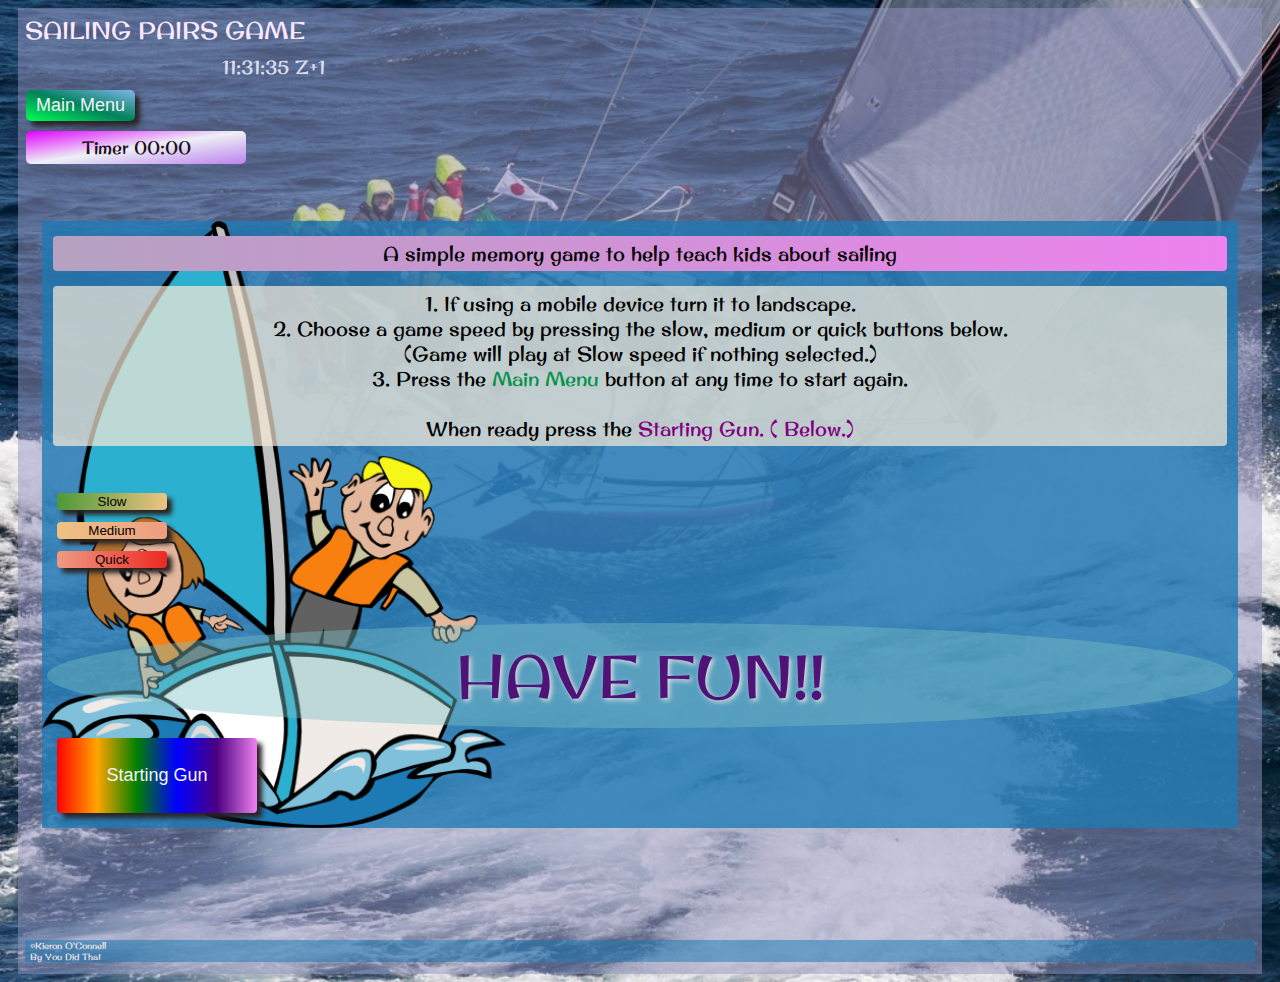
==== commit 8d84994c: "Final Submit following small typo edits" ====
--- a/index.html
+++ b/index.html
@@ -1,7 +1,7 @@
 <!DOCTYPE html>
 <html lang="en">
 
-<!-- All code written by KJOC referencing CI Materials, Bootrap 4 Documentation online and mostly W3Schools website to understand how to solve problems.
+<!-- All code written by KJOC referencing CI Materials, Bootrap 4 Documentation online and mostly W3Schools and MDN websites to understand how to solve problems.
     Except where specifcally mentioned all code written here not copied and pasted -->
 
 <!-- Base Head content comes from CI Github template -->
@@ -87,8 +87,9 @@
             <!-- The one line game instructions are loaded above the cards here. -->
             <div class="area row">
                 <div class=" area2 justify-content-sm-center col-12">
-                    <div id="cardBox" class="cardBox row justify-content-sm-center"></div>
-                    <!-- This div is where the game cards are loaded into once the player press the starting gun button. -->
+                    <div id="cardBox" class="cardBox row justify-content-sm-center">
+                        <!-- This div is where the game cards are loaded into once the player press the starting gun button. -->
+                    </div>
                 </div>
             </div>
         </div>
--- a/assets/css/style.css
+++ b/assets/css/style.css
@@ -45,7 +45,6 @@
 }
 
 .dClock {
-    /* background-color: #1c7ab585; */
     color: #dcddee;
     text-align: right;
     width: 300px;
@@ -79,6 +78,7 @@
 }
 
 #stopwatch {
+    /* Adapted from W3 schools */
     background-image: linear-gradient(to bottom right, rgb(225, 0, 255), rgb(237, 240, 245), rgb(189, 130, 238));
     color: #1d0d1b;
     max-width: 200px;
